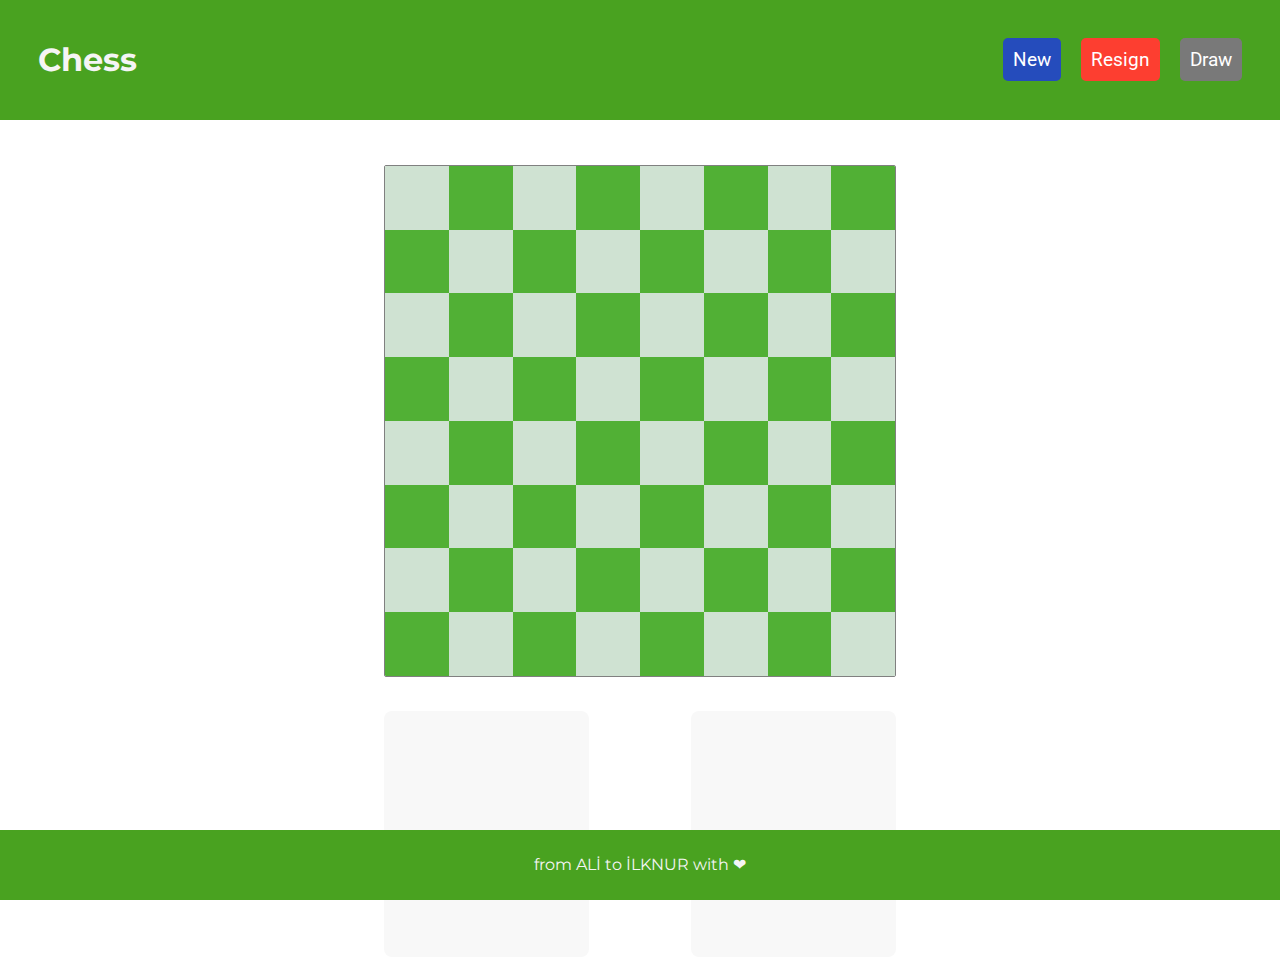
==== index.html @ 2f47a38a "Update index.html" ====
<!DOCTYPE html>
<html lang="en">
<head>
    <meta charset="UTF-8">
    <meta http-equiv="X-UA-Compatible" content="IE=edge">
    <meta name="viewport" content="width=device-width, initial-scale=1.0">
    <meta name="theme-color" content="#49A220">
    <meta name="apple-mobile-web-app-status-bar-style" content="black-translucent">
    <link rel="stylesheet" href="styles.css">
    <link rel="icon" href="Images/Icons/WebsiteIcon.png">
    <link rel="manifest" href="manifest.json">

    <title>Chess</title>
    
    <link rel="preconnect" href="https://fonts.gstatic.com">
    <link href="https://fonts.googleapis.com/css2?family=Roboto:wght@300;400;500&display=swap" rel="stylesheet">   
    <link href="https://fonts.googleapis.com/css2?family=Montserrat:wght@500&display=swap" rel="stylesheet">
</head>

<body onload="updateTheme()">

    <header class="Header">
        <h1 style="display: inline;" class="headerTitle">Chess</h1>
        <div class="control-group">
            <button class="newButton" onclick="restartGame()">New</button>
            <button class="resignButton" onclick="resign()">Resign</button>
            <button class="drawButton" onclick="drawGame()">Draw</button>
        </div>
    </header>
    
    <div class="Container">    
        <div id="Board">     
        </div>
    </div>
    
    <div class="CapturedPiecesContainer">   
        <div class="WhitePiecesCaptured"></div>
        <div class="BlackPiecesCaptured"></div>
    </div>
    
    <footer class="Footer">
        <p>from ALİ to İLKNUR with ❤</p>
    </footer>

    <script src="Scripts/Pieces.js"></script>
    <script src="Scripts/App.js"></script>
    <script src="Scripts/ComputerPlayer.js"></script>

    <script>
      if ('serviceWorker' in navigator) {
        window.addEventListener('load', () => {
          navigator.serviceWorker.register('/sw.js')
            .then(reg => console.log('Service Worker registered'))
            .catch(err => console.log('Service Worker registration failed', err));
        });
      }
    </script>

</body>
</html>
---- styles.css ----
*{
    margin: 0;
    padding: 0;
    text-decoration: none;
    box-sizing: border-box; 
    overflow-x: hidden; 
  
  }

.Header{
    background-color: #49A220;
    padding: 3%;
    font-family: 'Montserrat', sans-serif;
    color: whitesmoke;
    font-weight: 100;
    display: flex;
    justify-content: space-between;
    align-items: center;
}

.control-group {
    display: flex;
    gap: 20px;
}

.newButton, .resignButton, .drawButton {
    color: whitesmoke;
    text-decoration: none;
    background: none;
    border: none;
    cursor: pointer;
    font-family: 'Montserrat', sans-serif;
    font-size: 16px;
}

.newButton:hover, .resignButton:hover, .drawButton:hover {
    text-decoration: underline;
}

.Footer {
    position: fixed;
    left: 0;
    right: 0;
    bottom: 0;
    background-color: #49A220;
    padding: 2%;
    font-family: 'Montserrat', sans-serif;
    color: whitesmoke;
    text-align: center;
    margin: 0;
}

.footerLink{
    display: inline-block;
    vertical-align: middle;
    width: 10%;
}

.headerTitle{
    font-size: xx-large;
}

.LinkItem{
    display: inline-block;
    margin-left: 10vw;
    font-family: 'Montserrat', sans-serif;    color: whitesmoke;
    color: white;
    height: 100%;
    font-size: larger;
    transition: .2s;
}
.LinkItem:hover{
    color: gray;
    transition: .2s;
}

.fileLetter{
    font-size: large;
    position: absolute;
    font-family: 'Montserrat', sans-serif;    color: rgb(73, 162, 32);
    margin-left: 5%;
}
.rankNumber{
    font-size: large;
    position: absolute;
    font-family: 'Montserrat', sans-serif;    color: rgb(73, 162, 32);
    float: left;
    margin-top: -9%;
    margin-left: -6%;
}

#Board{
    width: 100%;
    height: 100%;
    border: 0.5px solid grey;
    border-radius: 2px;
    display: block;
    margin: 0 auto;
    font-size: 0;
}
.Container{
    display: block;
    height: 40vw;
    width: 40vw;
    margin: auto;
    position: relative;
    left: 0;
    right: 0;
    margin-top:5vh;
    overflow: visible;
    margin-bottom: 1.5em;
}

.CapturedPiecesContainer{
    display: block;
    height: 20vw;
    width: 40vw;
    margin: auto;
    position: relative;
    padding-top: 10px;
    overflow: hidden;
}

.WhitePiecesCaptured{
    float: left;
    width: 40%;
    display: block;
    height: 100%;
    border-radius: 8px;
    background: #f8f8f8;
}
.BlackPiecesCaptured{
    float: right;
    width: 40%;
    display: block;
    height: 100%;
    border-radius: 8px;
    background: #f8f8f8;
}

.blackSquare{
    width: 12.5%;
    height: 12.5%;
    background-color: #d99d43;
    display: inline-block;
    margin: 0;
    padding: 0;
}

.whiteSquare{
    width: 12.5%;
    height: 12.5%;
    background-color: #ffe3b8;
    display: inline-block;
}

.tint{
    width: 12.5%;
    height: 12.5%;
    display: inline-block;
    background-image: url("Images/Tint.png");
}

.moveIndicator{
    width: 12.5%;
    height: 12.5%;
    display: inline-block;
    background-image: url("Images/MoveIndicator.png");
}

.kingInCheck{
    width: 12.5%;
    height: 12.5%;
    display: inline-block;
    background-image: url("Images/KingInCheck.png");
}

@keyframes PopUp {

    from {opacity: 0; top: 0;}
    to {opacity: 1; top: 10%;}
  }

/*popup*/
#PopUp{
    
    top: 10%;
    width: 30vw;
    height: auto;
    padding-bottom: 10%;
    border-radius: 10px;
    display: block;
    margin: auto;
    position: absolute;
    left: 0;
    right: 0;
    z-index: 10;
    background-color: #f2f2f2;
    box-shadow: 1px 1px 5px 5px rgba(0, 0, 0, 0.4);
    animation-name: PopUp;
    animation-duration: 1s;

}
.PopUpHeader{
    position: relative; 
    background-color: #51b035; 
    height: auto; 
    padding: 5%;
    color: white; 
    width: 100%; 
    text-align: center;
}
.PopUpBody{
    position: relative; 
    display: block;
    color: white; 
    height: auto; 

    text-align: center;
}
.PopUpText{
    color: white; 
    position: relative; 
    top: 20%;
    font-family: 'Montserrat', sans-serif;}
.PopUpBodyText{
    color: #a5a5a5; 
    position: relative; 
    top: 20%;
    font-family: 'Montserrat', sans-serif;}

.ChooseSideButton{
    background-color: #51b035;
    border: none;
    outline: none;
    border-radius: 5px;
    padding: 10px;
    color: white;
    position: relative;
    margin-top: 10px;
    transition: 0.2s;
    height: auto;
    margin-left: 5px;
    margin-right: 5px;
    font-family: 'Montserrat', sans-serif;
}
.ChooseSideButton:hover{
    background-color: #2f711b;
    cursor: pointer;
    transition: 0.2s;
}
.ChooseSideButton:active{
    transform: scale(0.95);
}

.DifficultyButton{
    background-color: #51b035;
}
.DifficultyButton:focus:hover{
    background-color: #446fd1;
}
.DifficultyButton:focus{
    background-color: #5286ff;
}



/*Pawn promotion*/
#Promotion{
    font-size: 0;
    top: 15%;
    width: 20vw;
    height: 5vw;
    border-radius: 8px;
    display: block;
    margin: auto;
    position: absolute;
    left: 0;
    right: 0;
    background-color: #f2f2f2;
    box-shadow: 1px 1px 5px 5px rgba(0, 0, 0, 0.4);
    
}
.PromotionOptions{
    font-size: 0;
    height: 100%;
    width: 25%;
    position: relative;
    display: inline-flex;
    overflow: hidden;
}

.buttonsContainer{
    display: flex; 
    justify-content: center; 
    width: 75%; 
    padding-top: 25px; 
    margin: auto; 
    margin-bottom: 1.5em;
}

.resignButton{
    width: auto; 
    background-color: #fd3e30;
    overflow: hidden;
    padding: 10px;
    position: relative;
    display: inline-block;
    margin: auto;
    
    outline: none;
    border: none;
    border-radius: 5px;
    font-size: larger;
    color:white;
    font-family: 'Roboto', sans-serif;
    transition: 0.2s;

}
.resignButton:hover{
    background-color: #d12b1f;
    transition: 0.2s;
    cursor: pointer;
}
.resignButton:active{
    transform: scale(0.95);
}

.viewBoardButton{
    background-color: rgb(255, 145, 0);
    border: none;
    outline: none;
    border-radius: 5px;
    padding: 10px;
    color: white;
    margin-top: 10px;
    transition: 0.2s;
    font-family: 'Montserrat', sans-serif;
    display: block;
    width: auto;
    float: right;
    margin-right: 5vw;
    cursor: pointer;
}


.drawButton{
    width: auto; 
    background-color: #797979;
    overflow: hidden;
    padding: 10px;
    display: inline-block;
    position: relative;
    margin: auto;

    outline: none;
    border: none;
    border-radius: 5px;
    font-size: larger;
    color:white;
    font-family: 'Roboto', sans-serif;
    transition: 0.2s;
}
.drawButton:hover{
    background-color: #5e5e5e;
    transition: 0.2s;
    cursor: pointer;
}
.drawButton:active{
    transform: scale(0.95);
}

.newButton{
    width: auto; 
    background-color:  #254cbc;
    overflow: hidden;
    padding: 10px;
    display: inline-block;
    position: relative;
    margin: auto;

    outline: none;
    border: none;
    border-radius: 5px;
    font-size: larger;
    color:white;
    font-family: 'Roboto', sans-serif;
    transition: 0.2s;
}
.newButton:hover{
    background-color:  #251cbc;
    transition: 0.2s;
    cursor: pointer;
}
.newButton:active{
    transform: scale(0.95);
}

.squareHover{
    cursor: default;
}
.squareHover:hover{
    cursor: pointer;
}

.name{
    float: right; font-weight: 300; font-size:larger; color: lightgray;
    padding-top: 1.5vh;
}
nav {
    display: flex;
    justify-content: space-around;
    align-items: center;
    list-style: none;
    min-height: 11vh;
    background-color: #3b3b3b;
    font-family: 'Montserrat', sans-serif;
}

.footer-links{
    display: flex;
    justify-content: space-around;
    width: 50%;
    vertical-align: middle;
    z-index: 0;
}
@media screen and (max-width: 1000px){
    .Container{
        width: 80vw;
        height: 80vw;
    }
    .CapturedPiecesContainer{
        width: 80vw;
        height: 40vw;
    }
    #PopUp{
        width: 60vw;
    }

    .LinkItem{
        display: inline-flex;
        padding-left: 3vh;
        font-size: small;
        margin-left: 5vw;
    }
    .headerTitle{
        font-size: x-large;
    }
    .PopUpBodyText{
        font-size: large;
    }
    .PopUpText{
        font-size: large;
    }
    #Promotion{
        width: 40vw;
        height: 10vw;
    }
    .name{
        font-size: medium;
    }
    .footer-links{
        width: 75%;
    }
}

@media screen and (max-width: 800px){
    .footer-links{
        width: 100%;
    }
}


/*board themes*/
.BrownThemeBlack{
    background-color: #d99d43;
}
.BrownThemeWhite{
    background-color: #ffe3b8;
}

.BlueThemeBlack{
    background-color: #51aff3;
}
.BlueThemeWhite{
    background-color: #b9e2ff;
}

.GreenThemeBlack{
    background-color: #51b035;
}
.GreenThemeWhite{
    background-color: #cfe2d2;
}



.brownButton{
    background-color: #d99d43;
    border: none;
    outline: none;
    border-radius: 5px;
    padding: 15px;
    position: relative;
    margin-top: 10px;
    transition: 0.2s;
    height: auto;
    margin-left: 5px;
    margin-right: 5px;
}
.blueButton{
    background-color: #51aff3;
    border: none;
    outline: none;
    border-radius: 5px;
    padding: 15px;
    position: relative;
    margin-top: 10px;
    transition: 0.2s;
    height: auto;
    margin-left: 5px;
    margin-right: 5px;
}
.greenButton{
    background-color: #51b035;
    border: none;
    outline: none;
    border-radius: 5px;
    padding: 15px;
    position: relative;
    margin-top: 10px;
    transition: 0.2s;
    height: auto;
    margin-left: 5px;
    margin-right: 5px;
}



.brownButton:focus, .blueButton:focus, .greenButton:focus{
    border: 2px solid black;
    transition: .2s;
}
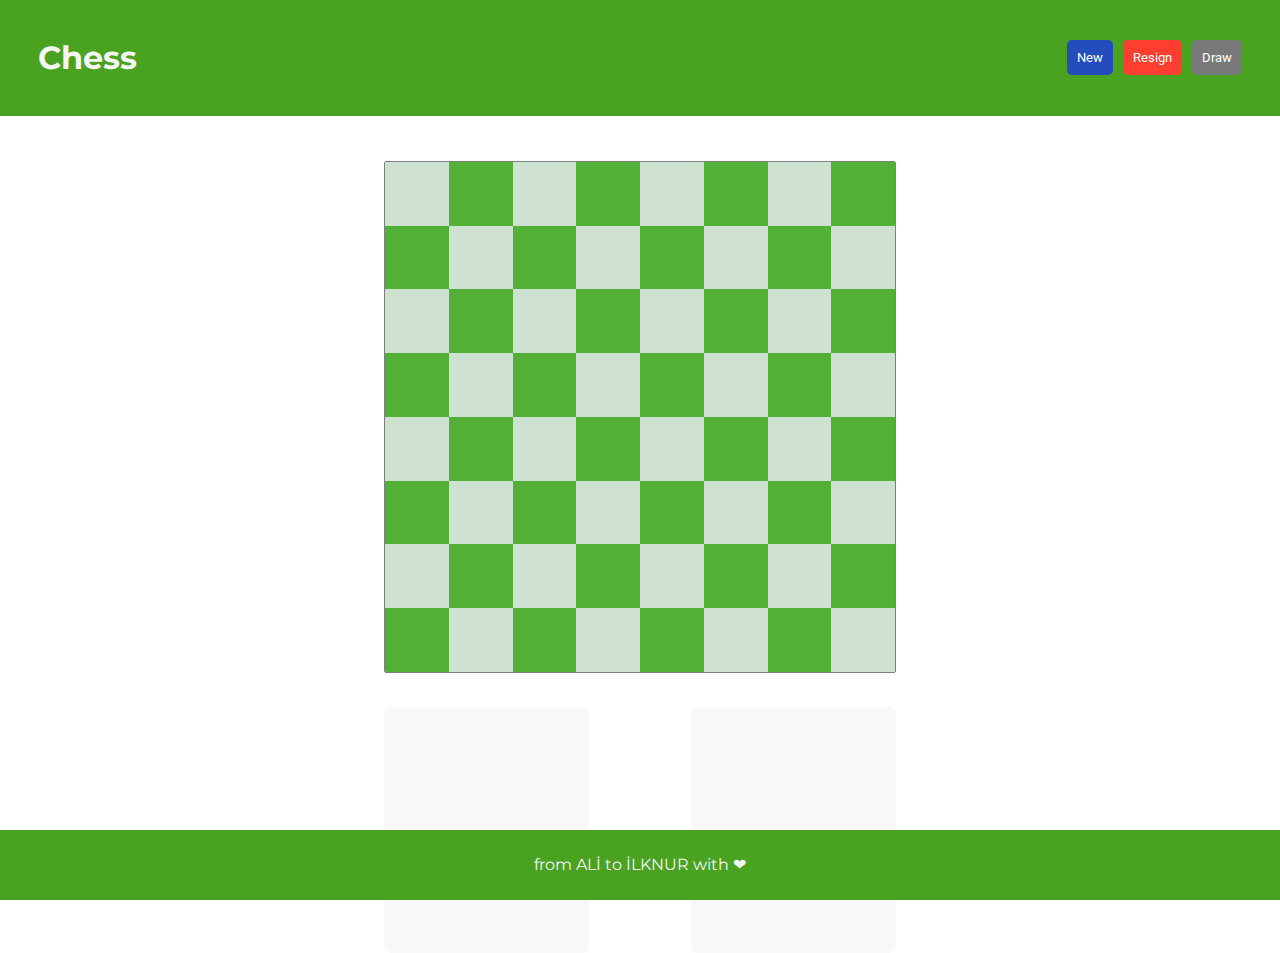
==== commit f69ec866: "Update index.html" ====
--- a/index.html
+++ b/index.html
@@ -27,7 +27,8 @@
             <button class="drawButton" onclick="drawGame()">Draw</button>
         </div>
     </header>
-    
+
+<div class="MainContainer">
     <div class="Container">    
         <div id="Board">     
         </div>
@@ -37,6 +38,7 @@
         <div class="WhitePiecesCaptured"></div>
         <div class="BlackPiecesCaptured"></div>
     </div>
+</div>
     
     <footer class="Footer">
         <p>from ALİ to İLKNUR with ❤</p>
--- a/styles.css
+++ b/styles.css
@@ -20,7 +20,7 @@
 
 .control-group {
     display: flex;
-    gap: 20px;
+    gap: 10px;
 }
 
 .newButton, .resignButton, .drawButton {
@@ -30,7 +30,7 @@
     border: none;
     cursor: pointer;
     font-family: 'Montserrat', sans-serif;
-    font-size: 16px;
+    font-size: small;
 }
 
 .newButton:hover, .resignButton:hover, .drawButton:hover {
@@ -311,7 +311,6 @@
     outline: none;
     border: none;
     border-radius: 5px;
-    font-size: larger;
     color:white;
     font-family: 'Roboto', sans-serif;
     transition: 0.2s;
@@ -356,7 +355,6 @@
     outline: none;
     border: none;
     border-radius: 5px;
-    font-size: larger;
     color:white;
     font-family: 'Roboto', sans-serif;
     transition: 0.2s;
@@ -382,7 +380,6 @@
     outline: none;
     border: none;
     border-radius: 5px;
-    font-size: larger;
     color:white;
     font-family: 'Roboto', sans-serif;
     transition: 0.2s;
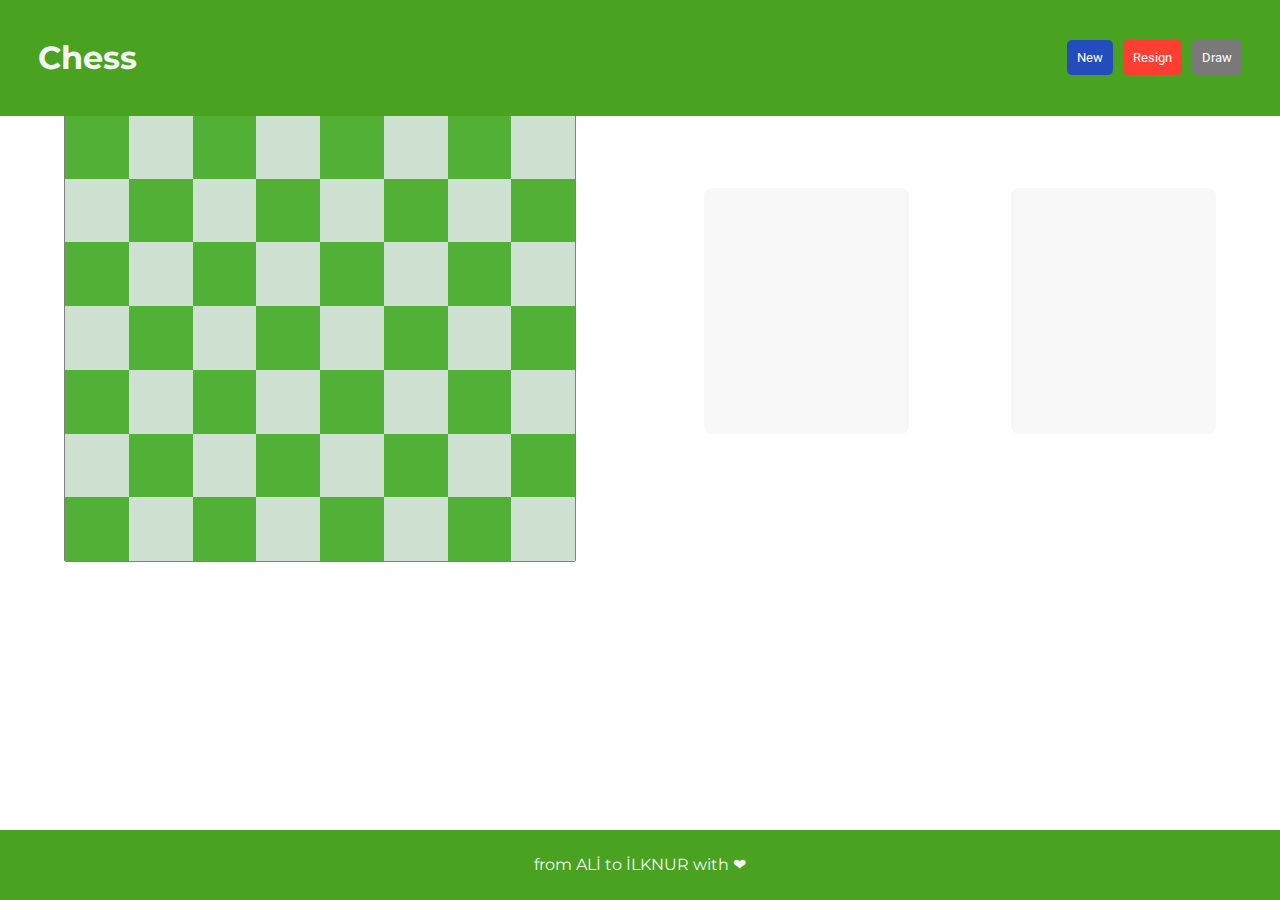
==== commit c837e470: "Update index.html" ====
--- a/index.html
+++ b/index.html
@@ -28,17 +28,17 @@
         </div>
     </header>
 
-<div class="MainContainer">
-    <div class="Container">    
-        <div id="Board">     
+    <div class="MainContainer">
+        <div class="Container">    
+            <div id="Board">     
+            </div>
+        </div>
+    
+        <div class="CapturedPiecesContainer">   
+            <div class="WhitePiecesCaptured"></div>
+            <div class="BlackPiecesCaptured"></div>
         </div>
     </div>
-    
-    <div class="CapturedPiecesContainer">   
-        <div class="WhitePiecesCaptured"></div>
-        <div class="BlackPiecesCaptured"></div>
-    </div>
-</div>
     
     <footer class="Footer">
         <p>from ALİ to İLKNUR with ❤</p>
--- a/styles.css
+++ b/styles.css
@@ -7,7 +7,16 @@
   
   }
 
+body {
+    padding-top: 50px; 
+}
+
 .Header{
+    position: fixed;
+    top: 0;
+    left: 0;
+    width: 100%;
+    z-index: 1000;
     background-color: #49A220;
     padding: 3%;
     font-family: 'Montserrat', sans-serif;
@@ -98,28 +107,48 @@
     margin: 0 auto;
     font-size: 0;
 }
-.Container{
-    display: block;
+
+.MainContainer {
+    display: flex;
+    flex-direction: column;
+    align-items: center;
+    justify-content: center;
+    min-height: calc(100vh - 70px);
+    margin: 0;
+    padding: 0;
+    padding-bottom: 70px;
+}
+
+.Container {
     height: 40vw;
     width: 40vw;
-    margin: auto;
-    position: relative;
-    left: 0;
-    right: 0;
-    margin-top:5vh;
+    margin-bottom: 1.5em;
     overflow: visible;
-    margin-bottom: 1.5em;
-}
-
-.CapturedPiecesContainer{
-    display: block;
+}
+
+.CapturedPiecesContainer {
     height: 20vw;
     width: 40vw;
-    margin: auto;
-    position: relative;
     padding-top: 10px;
     overflow: hidden;
 }
+
+@media (min-width: 768px) {
+    .MainContainer {
+        flex-direction: row;
+        justify-content: space-around;
+        min-height: 40vh;
+    }
+    .Container {
+        height: 40vw;
+        width: 40vw;
+        overflow: visible;
+    }
+    .Container, .CapturedPiecesContainer {
+        margin-bottom: 0;
+    }
+}
+
 
 .WhitePiecesCaptured{
     float: left;
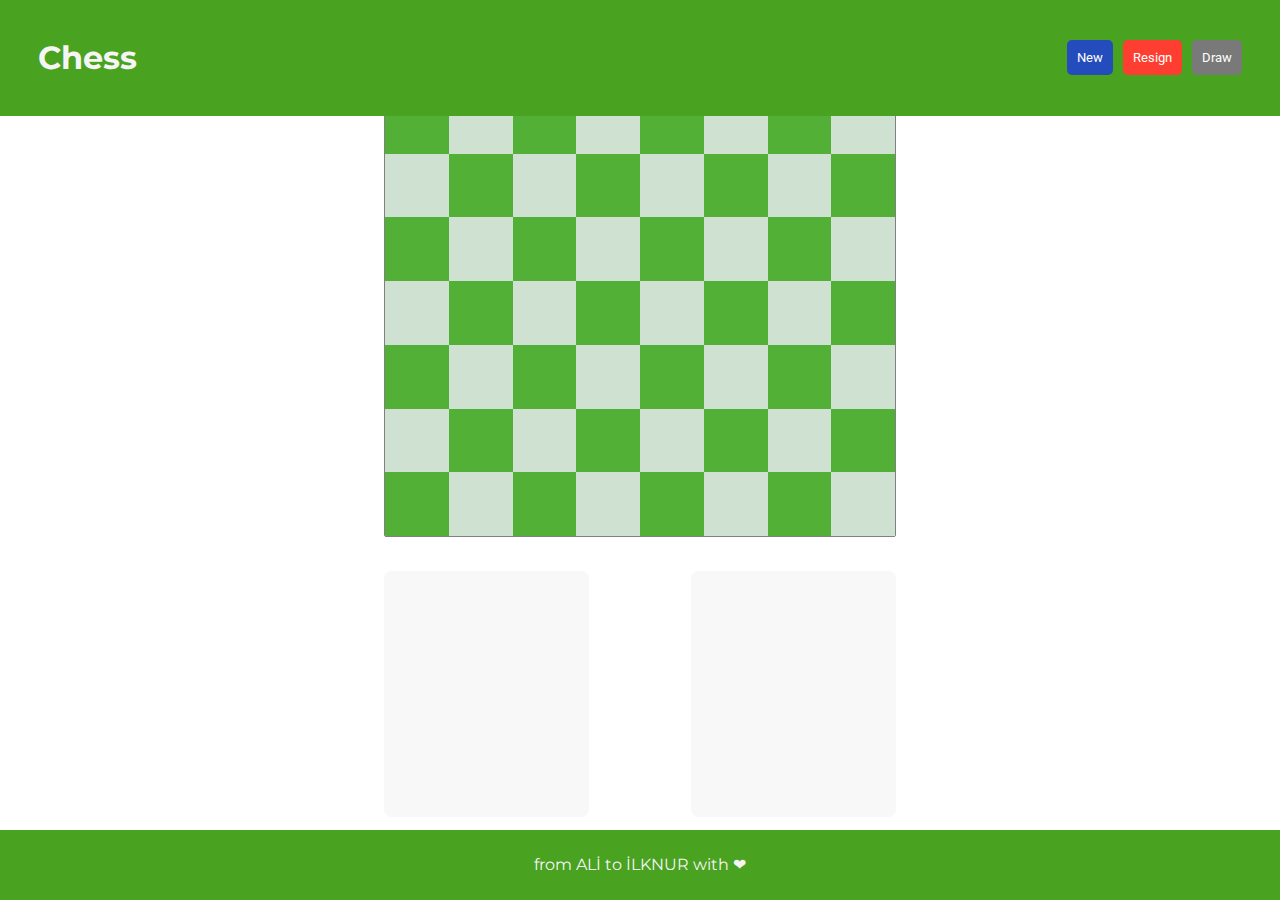
==== commit a8471c10: "Update index.html" ====
--- a/index.html
+++ b/index.html
@@ -3,18 +3,18 @@
 <head>
     <meta charset="UTF-8">
     <meta http-equiv="X-UA-Compatible" content="IE=edge">
-    <meta name="viewport" content="width=device-width, initial-scale=1.0">
+    <meta name="viewport" content="width=device-width, initial-scale=1.0, maximum-scale=1.0, user-scalable=0">
     <meta name="theme-color" content="#49A220">
+    <meta name="apple-mobile-web-app-capable" content="yes">
     <meta name="apple-mobile-web-app-status-bar-style" content="black-translucent">
     <link rel="stylesheet" href="styles.css">
     <link rel="icon" href="Images/Icons/WebsiteIcon.png">
-    <link rel="manifest" href="manifest.json">
-
-    <title>Chess</title>
-    
+    <link rel="manifest" href="manifest.json">    
     <link rel="preconnect" href="https://fonts.gstatic.com">
     <link href="https://fonts.googleapis.com/css2?family=Roboto:wght@300;400;500&display=swap" rel="stylesheet">   
     <link href="https://fonts.googleapis.com/css2?family=Montserrat:wght@500&display=swap" rel="stylesheet">
+
+    <title>Chess</title>
 </head>
 
 <body onload="updateTheme()">
--- a/styles.css
+++ b/styles.css
@@ -8,15 +8,16 @@
   }
 
 body {
-    padding-top: 50px; 
+    padding-top: 25px; 
+    padding-bottom: 25px;
 }
 
 .Header{
+    z-index: 1001;
     position: fixed;
     top: 0;
     left: 0;
     width: 100%;
-    z-index: 1000;
     background-color: #49A220;
     padding: 3%;
     font-family: 'Montserrat', sans-serif;
@@ -52,6 +53,7 @@
     right: 0;
     bottom: 0;
     background-color: #49A220;
+    z-index: 1001;
     padding: 2%;
     font-family: 'Montserrat', sans-serif;
     color: whitesmoke;
@@ -78,6 +80,7 @@
     font-size: larger;
     transition: .2s;
 }
+
 .LinkItem:hover{
     color: gray;
     transition: .2s;
@@ -89,6 +92,7 @@
     font-family: 'Montserrat', sans-serif;    color: rgb(73, 162, 32);
     margin-left: 5%;
 }
+
 .rankNumber{
     font-size: large;
     position: absolute;
@@ -133,23 +137,6 @@
     overflow: hidden;
 }
 
-@media (min-width: 768px) {
-    .MainContainer {
-        flex-direction: row;
-        justify-content: space-around;
-        min-height: 40vh;
-    }
-    .Container {
-        height: 40vw;
-        width: 40vw;
-        overflow: visible;
-    }
-    .Container, .CapturedPiecesContainer {
-        margin-bottom: 0;
-    }
-}
-
-
 .WhitePiecesCaptured{
     float: left;
     width: 40%;
@@ -211,25 +198,20 @@
   }
 
 /*popup*/
-#PopUp{
-    
-    top: 10%;
+#PopUp {
     width: 30vw;
-    height: auto;
     padding-bottom: 10%;
     border-radius: 10px;
-    display: block;
-    margin: auto;
-    position: absolute;
-    left: 0;
-    right: 0;
-    z-index: 10;
+    position: fixed;
+    top: 50%;
+    left: 50%;
+    transform: translate(-50%, -50%);
+    z-index: 1000;
     background-color: #f2f2f2;
-    box-shadow: 1px 1px 5px 5px rgba(0, 0, 0, 0.4);
-    animation-name: PopUp;
-    animation-duration: 1s;
-
-}
+    box-shadow: 0 0 0 2000px rgba(0, 0, 0, 0.8);
+    display: block;
+}
+
 .PopUpHeader{
     position: relative; 
     background-color: #51b035; 
@@ -292,8 +274,6 @@
     background-color: #5286ff;
 }
 
-
-
 /*Pawn promotion*/
 #Promotion{
     font-size: 0;
@@ -371,7 +351,6 @@
     cursor: pointer;
 }
 
-
 .drawButton{
     width: auto; 
     background-color: #797979;
@@ -413,11 +392,13 @@
     font-family: 'Roboto', sans-serif;
     transition: 0.2s;
 }
+
 .newButton:hover{
     background-color:  #251cbc;
     transition: 0.2s;
     cursor: pointer;
 }
+
 .newButton:active{
     transform: scale(0.95);
 }
@@ -433,6 +414,7 @@
     float: right; font-weight: 300; font-size:larger; color: lightgray;
     padding-top: 1.5vh;
 }
+
 nav {
     display: flex;
     justify-content: space-around;
@@ -450,6 +432,7 @@
     vertical-align: middle;
     z-index: 0;
 }
+
 @media screen and (max-width: 1000px){
     .Container{
         width: 80vw;
@@ -519,8 +502,6 @@
     background-color: #cfe2d2;
 }
 
-
-
 .brownButton{
     background-color: #d99d43;
     border: none;
@@ -534,6 +515,7 @@
     margin-left: 5px;
     margin-right: 5px;
 }
+
 .blueButton{
     background-color: #51aff3;
     border: none;
@@ -547,6 +529,7 @@
     margin-left: 5px;
     margin-right: 5px;
 }
+
 .greenButton{
     background-color: #51b035;
     border: none;
@@ -561,8 +544,6 @@
     margin-right: 5px;
 }
 
-
-
 .brownButton:focus, .blueButton:focus, .greenButton:focus{
     border: 2px solid black;
     transition: .2s;
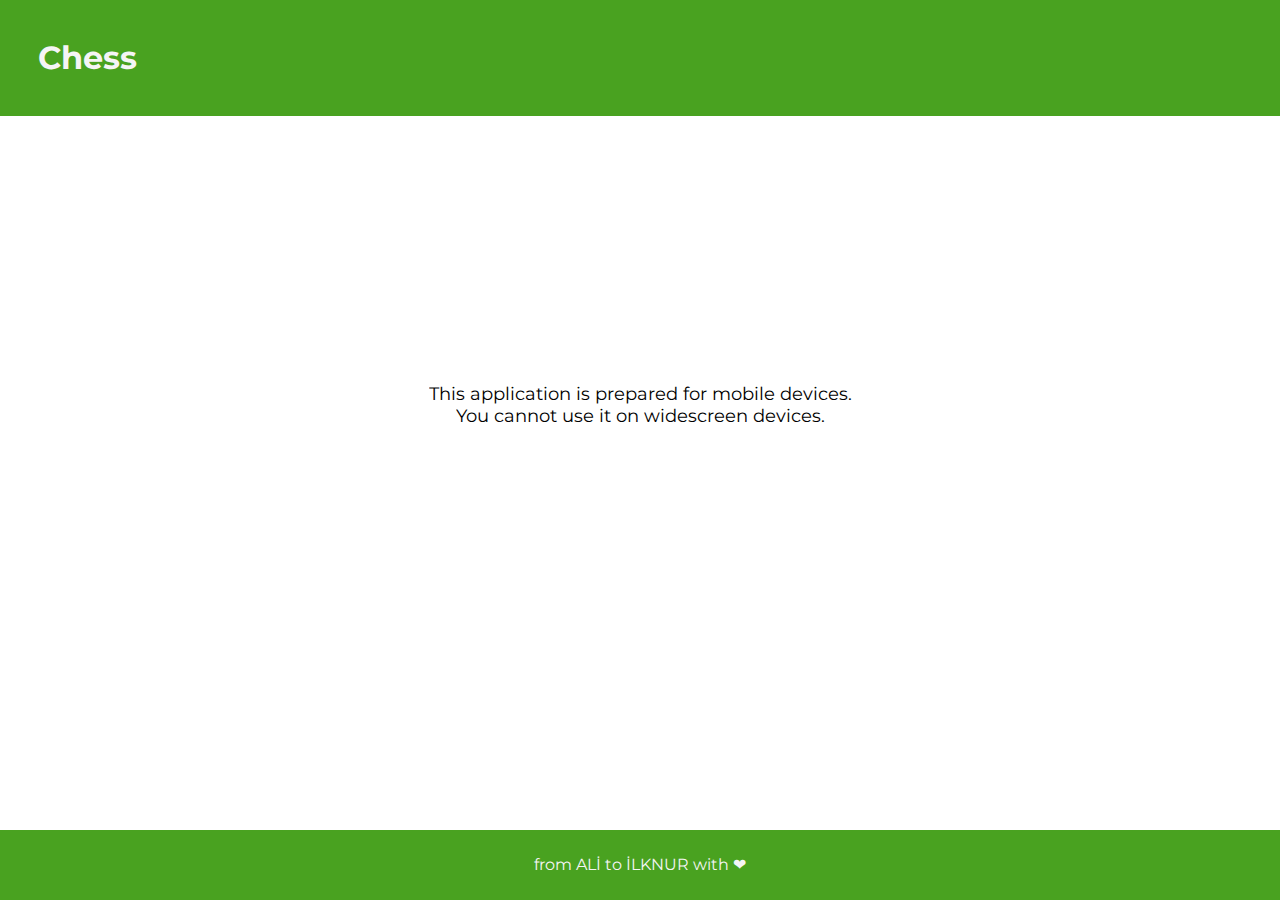
==== commit 8b2ca364: "Update index.html" ====
--- a/index.html
+++ b/index.html
@@ -3,7 +3,7 @@
 <head>
     <meta charset="UTF-8">
     <meta http-equiv="X-UA-Compatible" content="IE=edge">
-    <meta name="viewport" content="width=device-width, initial-scale=1.0, maximum-scale=1.0, user-scalable=0">
+    <meta name="viewport" content="user-scalable=no, initial-scale=1, maximum-scale=1, minimum-scale=1, width=device-width, height=device-height, target-densitydpi=device-dpi" />
     <meta name="theme-color" content="#49A220">
     <meta name="apple-mobile-web-app-capable" content="yes">
     <meta name="apple-mobile-web-app-status-bar-style" content="black-translucent">
@@ -17,7 +17,7 @@
     <title>Chess</title>
 </head>
 
-<body onload="updateTheme()">
+<body onload="redirectIfLargeScreen(); updateTheme();">
 
     <header class="Header">
         <h1 style="display: inline;" class="headerTitle">Chess</h1>
--- a/styles.css
+++ b/styles.css
@@ -6,6 +6,15 @@
     overflow-x: hidden; 
   
   }
+
+.hidden {
+  display: none; /* Hide the element */
+}
+
+:root {
+  touch-action: pan-x pan-y;
+  height: 100% 
+}
 
 body {
     padding-top: 25px; 
@@ -121,6 +130,8 @@
     margin: 0;
     padding: 0;
     padding-bottom: 70px;
+    font-family: 'Montserrat', sans-serif;
+    font-size: large;
 }
 
 .Container {
@@ -145,6 +156,7 @@
     border-radius: 8px;
     background: #f8f8f8;
 }
+
 .BlackPiecesCaptured{
     float: right;
     width: 40%;
@@ -192,7 +204,6 @@
 }
 
 @keyframes PopUp {
-
     from {opacity: 0; top: 0;}
     to {opacity: 1; top: 10%;}
   }
@@ -221,6 +232,7 @@
     width: 100%; 
     text-align: center;
 }
+
 .PopUpBody{
     position: relative; 
     display: block;
@@ -229,11 +241,13 @@
 
     text-align: center;
 }
+
 .PopUpText{
     color: white; 
     position: relative; 
     top: 20%;
     font-family: 'Montserrat', sans-serif;}
+
 .PopUpBodyText{
     color: #a5a5a5; 
     position: relative; 
@@ -255,21 +269,58 @@
     margin-right: 5px;
     font-family: 'Montserrat', sans-serif;
 }
+
 .ChooseSideButton:hover{
     background-color: #2f711b;
     cursor: pointer;
     transition: 0.2s;
 }
+
 .ChooseSideButton:active{
     transform: scale(0.95);
 }
 
+.ChooseDifficultyButtonContainer{
+    display: flex;
+    justify-content: center; /* Yatayda merkezleme */
+    align-items: center;     /* Dikeyde merkezleme, gerekirse */
+    width: 100%;             /* Konteynerin tam genişliği */
+}
+
+.ChooseDifficultyButton{
+    background-color: #51b035;
+    border: none;
+    outline: none;
+    border-radius: 5px;
+    padding: 10px;
+    color: white;
+    position: relative;
+    margin-top: 10px;
+    transition: 0.2s;
+    height: auto;
+    margin-left: 5px;
+    margin-right: 5px;
+    font-family: 'Montserrat', sans-serif;
+}
+
+.ChooseDifficultyButton:hover{
+    background-color: #2f711b;
+    cursor: pointer;
+    transition: 0.2s;
+}
+
+.ChooseDifficultyButton:active{
+    transform: scale(0.95);
+}
+
 .DifficultyButton{
     background-color: #51b035;
 }
+
 .DifficultyButton:focus:hover{
     background-color: #446fd1;
 }
+
 .DifficultyButton:focus{
     background-color: #5286ff;
 }
@@ -290,6 +341,7 @@
     box-shadow: 1px 1px 5px 5px rgba(0, 0, 0, 0.4);
     
 }
+
 .PromotionOptions{
     font-size: 0;
     height: 100%;
@@ -323,13 +375,14 @@
     color:white;
     font-family: 'Roboto', sans-serif;
     transition: 0.2s;
-
-}
+}
+
 .resignButton:hover{
     background-color: #d12b1f;
     transition: 0.2s;
     cursor: pointer;
 }
+
 .resignButton:active{
     transform: scale(0.95);
 }
@@ -367,11 +420,13 @@
     font-family: 'Roboto', sans-serif;
     transition: 0.2s;
 }
+
 .drawButton:hover{
     background-color: #5e5e5e;
     transition: 0.2s;
     cursor: pointer;
 }
+
 .drawButton:active{
     transform: scale(0.95);
 }
@@ -406,6 +461,7 @@
 .squareHover{
     cursor: default;
 }
+
 .squareHover:hover{
     cursor: pointer;
 }
@@ -442,6 +498,7 @@
         width: 80vw;
         height: 40vw;
     }
+    
     #PopUp{
         width: 60vw;
     }
@@ -452,22 +509,28 @@
         font-size: small;
         margin-left: 5vw;
     }
+    
     .headerTitle{
         font-size: x-large;
     }
+    
     .PopUpBodyText{
         font-size: large;
     }
+    
     .PopUpText{
         font-size: large;
     }
+    
     #Promotion{
         width: 40vw;
         height: 10vw;
     }
+    
     .name{
         font-size: medium;
     }
+    
     .footer-links{
         width: 75%;
     }
@@ -484,6 +547,7 @@
 .BrownThemeBlack{
     background-color: #d99d43;
 }
+
 .BrownThemeWhite{
     background-color: #ffe3b8;
 }
@@ -491,6 +555,7 @@
 .BlueThemeBlack{
     background-color: #51aff3;
 }
+
 .BlueThemeWhite{
     background-color: #b9e2ff;
 }
@@ -498,6 +563,7 @@
 .GreenThemeBlack{
     background-color: #51b035;
 }
+
 .GreenThemeWhite{
     background-color: #cfe2d2;
 }
